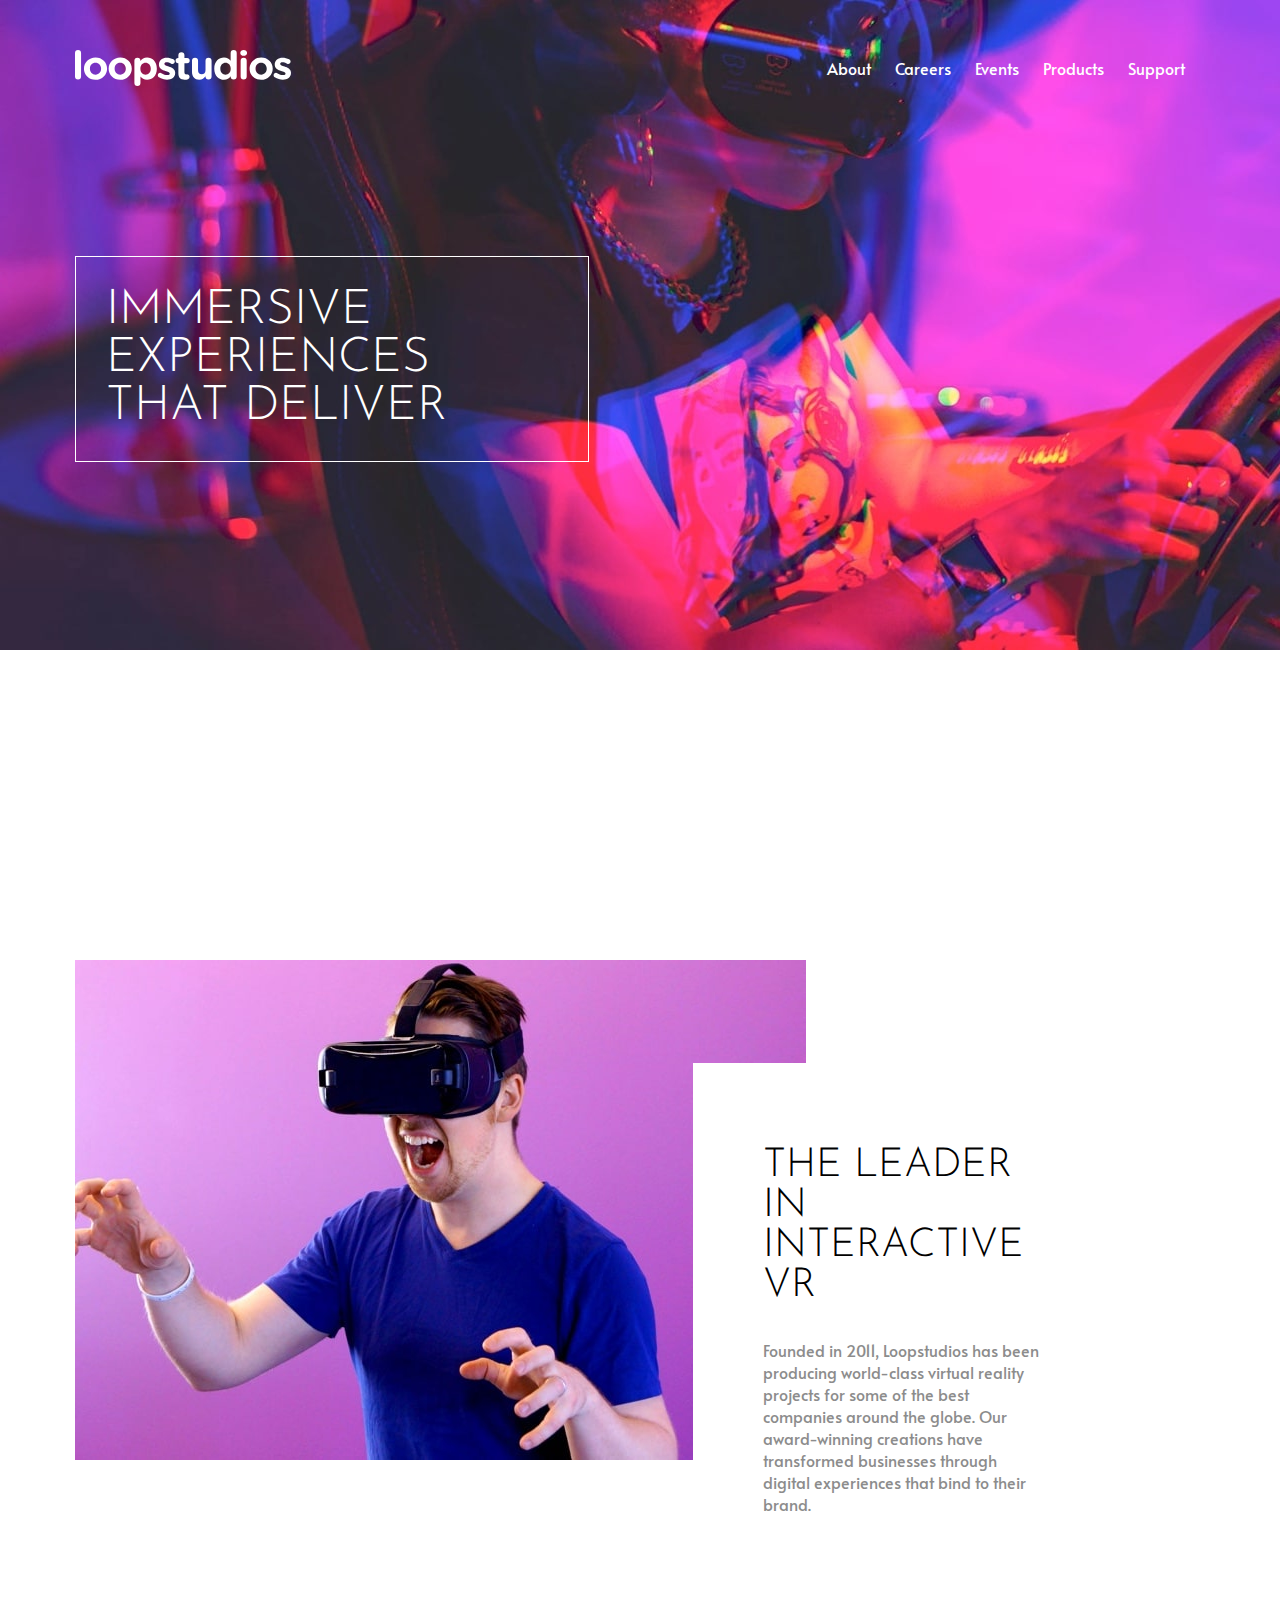
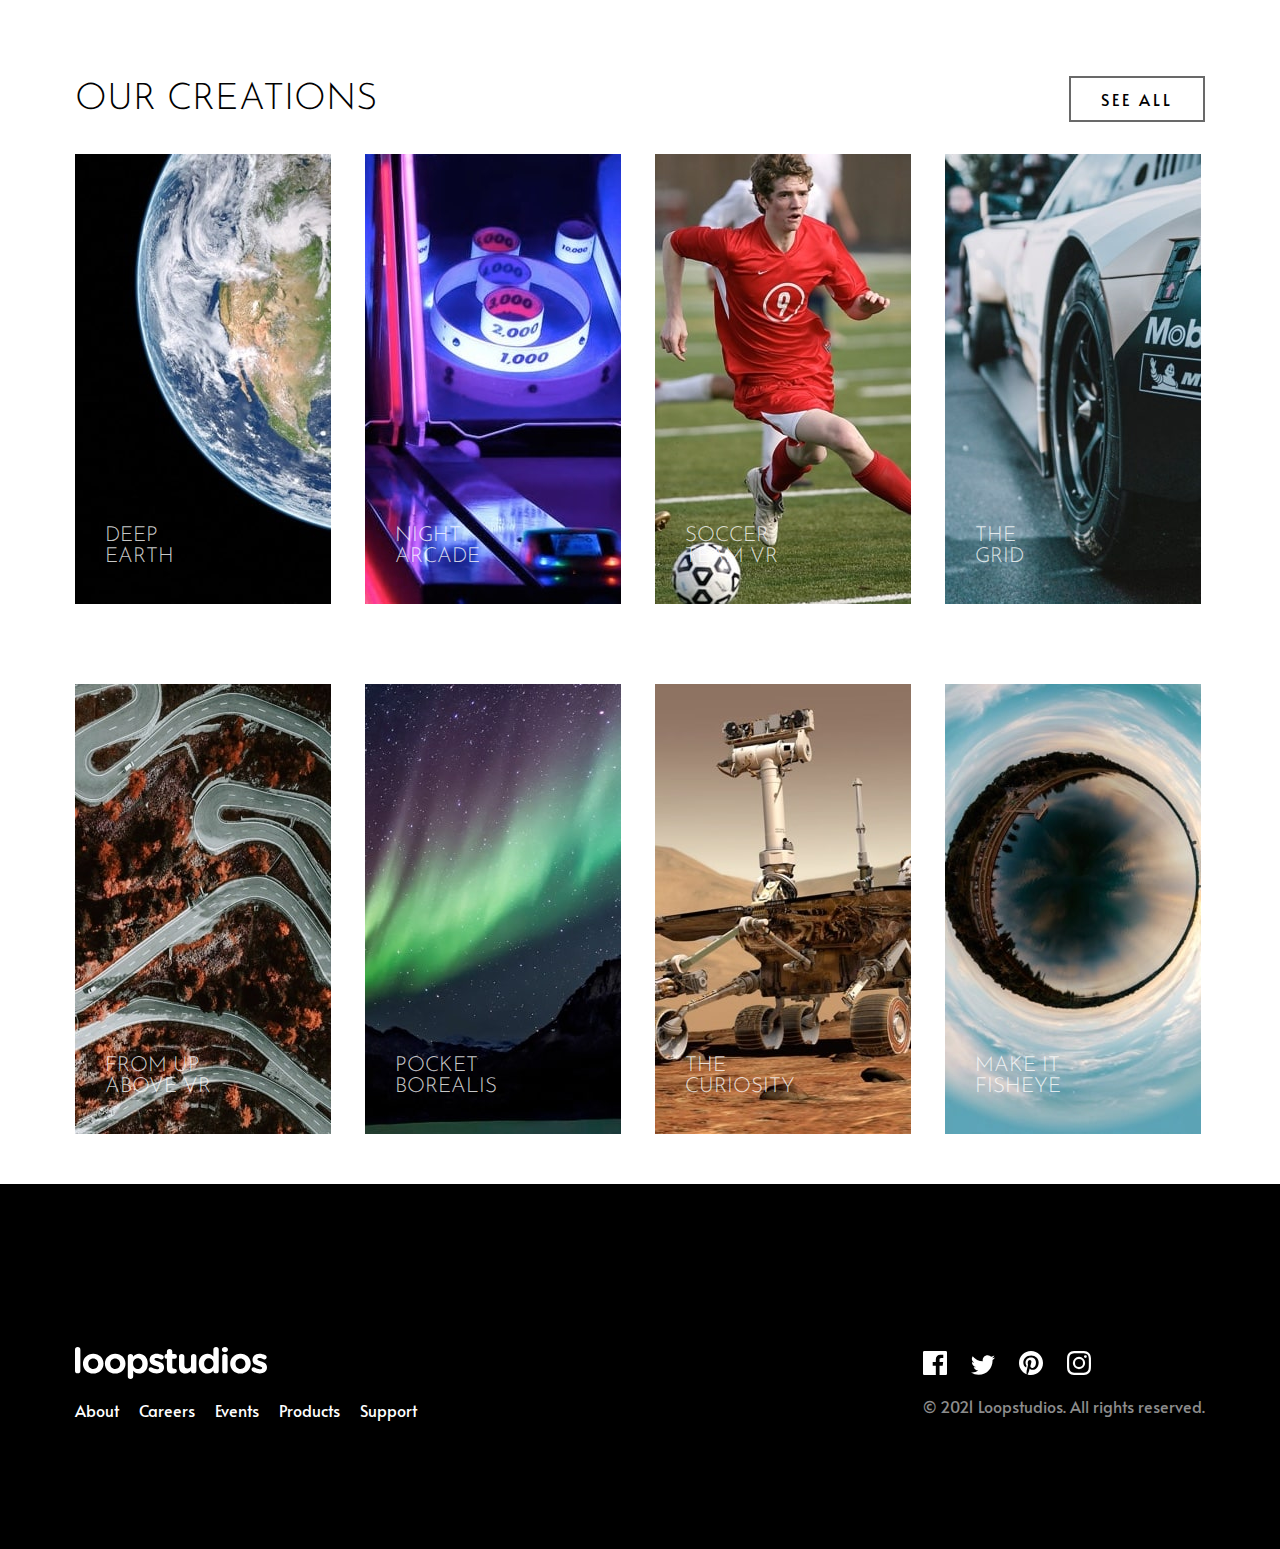
==== index.html @ 7aa30898 "Add files via upload" ====
<!DOCTYPE html>
<html lang="en">
<head>
  <meta charset="UTF-8">
  <meta name="viewport" content="width=device-width, initial-scale=1.0"> <!-- displays site properly based on user's device -->
  <link rel="stylesheet" href="https://fonts.googleapis.com/css2?family=Alata:wght@400&display=swap">
  <link rel="stylesheet" href="https://fonts.googleapis.com/css2?family=Josefin+Sans:wght@300&display=swap">
  <link rel="icon" type="image/png" sizes="32x32" href="./images/favicon-32x32.png">
  <link rel="stylesheet" href="style.css">
  <title>Frontend Mentor | Loopstudios landing page</title>
  <script src="main.js"></script>

</head>
<body>
  <section class="section-1">
    <header>
    <img src="images/logo.svg" alt="logo">
    <nav>
      <a href="#">About</a>
      <a href="#">Careers</a>
      <a href="#">Events</a>
      <a href="#">Products</a>
      <a href="#">Support</a> 
    </nav>
      <img id="icon-hamburger" class="icon-hamburger" src="images/icon-hamburger.svg" alt="icon-hamburger">
    </header>
    <h1>Immersive experiences that deliver</h1>
  </section>

  <section class="section-2">
  <picture>
   <source media="(max-width: 1000px)" srcset="images/mobile/image-interactive.jpg">   
   <img src="images/desktop/image-interactive.jpg" alt="image-interactive">
 </picture> 
    <main>
      <h2>The leader in interactive VR</h2>
      <p>Founded in 2011, Loopstudios has been producing world-class virtual reality 
        projects for some of the best companies around the globe. Our award-winning 
        creations have transformed businesses through digital experiences that bind 
        to their brand.</p>
    </main>
  </section>
  
  <section class="section-3">
    <div class="btn-div">
      <h3>Our creations</h3>
      <a class="btn" href="#">See all</a>
    </div>
    <div class="grid-images">
      <div class="earth"><p>Deep <br>earth</p></div>
      <div class="arcade"><p>Night <br>arcade</p></div>
      <div class="soocer"><p>Soccer <br>team VR</p></div>
      <div class="grid"><p>The <br>grid</p></div>
      <div class="VR"><p>From up <br>above VR</p></div>
      <div class="borealis"><p>Pocket <br>borealis</p></div>
      <div class="curiosity"><p>The <br>curiosity</p></div>
      <div class="fisheye"><p>Make it <br>fisheye</p></div>
    </div>
  </section>
  
  <footer>
    <div class="footer-menu">
      <img src="images/logo.svg" alt="logo">
      <div class="questions">
        <p>About</p>
        <p>Careers</p>
        <p>Events</p>
        <p>Products</p>
        <p>Support</p>
      </div>
    </div>
    <div class="footer-menu">
      <div class="icons">
        <svg width="24" height="24" xmlns="http://www.w3.org/2000/svg"><path d="M22.675 0H1.325C.593 0 0 .593 0 1.325v21.351C0 23.407.593 24 1.325 24H12.82v-9.294H9.692v-3.622h3.128V8.413c0-3.1 1.893-4.788 4.659-4.788 1.325 0 2.463.099 2.795.143v3.24l-1.918.001c-1.504 0-1.795.715-1.795 1.763v2.313h3.587l-.467 3.622h-3.12V24h6.116c.73 0 1.323-.593 1.323-1.325V1.325C24 .593 23.407 0 22.675 0z" fill="#FFF" fill-rule="nonzero"/></svg>
        <svg width="24" height="20" xmlns="http://www.w3.org/2000/svg"><path d="M24 2.557a9.83 9.83 0 01-2.828.775A4.932 4.932 0 0023.337.608a9.864 9.864 0 01-3.127 1.195A4.916 4.916 0 0016.616.248c-3.179 0-5.515 2.966-4.797 6.045A13.978 13.978 0 011.671 1.149a4.93 4.93 0 001.523 6.574 4.903 4.903 0 01-2.229-.616c-.054 2.281 1.581 4.415 3.949 4.89a4.935 4.935 0 01-2.224.084 4.928 4.928 0 004.6 3.419A9.9 9.9 0 010 17.54a13.94 13.94 0 007.548 2.212c9.142 0 14.307-7.721 13.995-14.646A10.025 10.025 0 0024 2.557z" fill="#FFF" fill-rule="nonzero"/></svg>
        <svg width="24" height="24" xmlns="http://www.w3.org/2000/svg"><path d="M12 0C5.373 0 0 5.372 0 12c0 5.084 3.163 9.426 7.627 11.174-.105-.949-.2-2.405.042-3.441.218-.937 1.407-5.965 1.407-5.965s-.359-.719-.359-1.782c0-1.668.967-2.914 2.171-2.914 1.023 0 1.518.769 1.518 1.69 0 1.029-.655 2.568-.994 3.995-.283 1.194.599 2.169 1.777 2.169 2.133 0 3.772-2.249 3.772-5.495 0-2.873-2.064-4.882-5.012-4.882-3.414 0-5.418 2.561-5.418 5.207 0 1.031.397 2.138.893 2.738a.36.36 0 01.083.345l-.333 1.36c-.053.22-.174.267-.402.161-1.499-.698-2.436-2.889-2.436-4.649 0-3.785 2.75-7.262 7.929-7.262 4.163 0 7.398 2.967 7.398 6.931 0 4.136-2.607 7.464-6.227 7.464-1.216 0-2.359-.631-2.75-1.378l-.748 2.853c-.271 1.043-1.002 2.35-1.492 3.146C9.57 23.812 10.763 24 12 24c6.627 0 12-5.373 12-12 0-6.628-5.373-12-12-12z" fill="#FFF" fill-rule="nonzero"/></svg>
        <svg width="24" height="24" xmlns="http://www.w3.org/2000/svg"><path d="M12 2.163c3.204 0 3.584.012 4.85.07 3.252.148 4.771 1.691 4.919 4.919.058 1.265.069 1.645.069 4.849 0 3.205-.012 3.584-.069 4.849-.149 3.225-1.664 4.771-4.919 4.919-1.266.058-1.644.07-4.85.07-3.204 0-3.584-.012-4.849-.07-3.26-.149-4.771-1.699-4.919-4.92-.058-1.265-.07-1.644-.07-4.849 0-3.204.013-3.583.07-4.849.149-3.227 1.664-4.771 4.919-4.919 1.266-.057 1.645-.069 4.849-.069zM12 0C8.741 0 8.333.014 7.053.072 2.695.272.273 2.69.073 7.052.014 8.333 0 8.741 0 12c0 3.259.014 3.668.072 4.948.2 4.358 2.618 6.78 6.98 6.98C8.333 23.986 8.741 24 12 24c3.259 0 3.668-.014 4.948-.072 4.354-.2 6.782-2.618 6.979-6.98.059-1.28.073-1.689.073-4.948 0-3.259-.014-3.667-.072-4.947-.196-4.354-2.617-6.78-6.979-6.98C15.668.014 15.259 0 12 0zm0 5.838a6.162 6.162 0 100 12.324 6.162 6.162 0 000-12.324zM12 16a4 4 0 110-8 4 4 0 010 8zm6.406-11.845a1.44 1.44 0 100 2.881 1.44 1.44 0 000-2.881z" fill="#FFF" fill-rule="nonzero"/></svg>
      </div>
      <p class="copyright">© 2021 Loopstudios. All rights reserved.</p>
    </div>
  </footer>
</body>
</html>
---- style.css ----
body{
    padding: 0;
    margin: 0;
    font-weight: 400;
    font-family: 'Alata',sans-serif;
    
}
h1,h2,h3,.grid-images p{
    font-weight: 300;
    font-size: 1.3em;
    text-transform: uppercase;
    font-family: 'Josefin Sans',sans-serif;
}
a{
    text-decoration: none;
}
p{
    color: hsl(0, 0%, 55%);
}
section,footer{
    padding: 0 75px;
}
header{
    display: flex;
    padding-top: 50px;
    align-items: center;
    justify-content: space-between;
}
header img{
    height: 4vh;
}
header a{
    color: hsl(0, 0%, 100%);
    padding-right: 20px;
}
header a:hover{
    text-decoration: underline;
    text-decoration-line: 1px;
}
.icon-hamburger{
    display: none;
}
.section-1{
    height: 85vh;
    background-image: url('images/desktop/image-hero.jpg');
    background-size: 100% cover;
    background-repeat: no-repeat;
}
h1{
    width: 40%;
    padding: 30px;
    font-size: 3em;
    margin-top: 15%;
    color: hsl(0, 0%, 100%);
    border: 1px solid hsl(0, 0%, 100%);
}
h2{
    font-size: 2.5em;
}
.section-2{
    display: flex;
    margin-top: 10%;
    align-items: center;
    justify-content: center;
}
main{
    left: -10%;
    margin-top: 15%;
    position: relative;
    padding: 50px 50px 0 70px;
    background-color: hsl(0, 0%, 100%);
}
h3{
    font-size: 2.3em;
    color: hsl(0, 0%, 0%);
}
.btn-div{  
    display: flex;
    margin-top: 10%;
    align-items: center;
    justify-content: space-between;
}
.btn{
    letter-spacing: 3px;
    padding: 10px 30px;
    color: hsl(0, 0%, 0%);
    text-transform: uppercase;
    border: 2px solid hsl(0, 0%, 41%);
}
.btn:hover{
    border: none;
    color: hsl(0, 0%, 100%);
    background-color: hsl(0, 0%, 0%);
}
.grid-images{
    gap: 30px;
    display: grid;
    grid-template-rows: 500px 500px;
    grid-template-columns: 2fr 2fr 2fr 2fr;
}
.grid-images div {
    background-size: 100% contain;
    background-repeat: no-repeat;
}
.grid-images p{
    color: hsl(0, 0%, 100%, 0.8);
    padding: 350px 30px;
}
.earth{
    background-image: url('images/desktop/image-deep-earth.jpg');
}
.arcade{
    background-image: url('images/desktop/image-night-arcade.jpg');
}
.soocer{
    background-image: url('images/desktop/image-soccer-team.jpg');
}
.grid{
    background-image: url('images/desktop/image-grid.jpg');
}
.VR{
    background-image: url('images/desktop/image-from-above.jpg');
}
.borealis{
    background-image: url('images/desktop/image-pocket-borealis.jpg');
}
.curiosity{
    background-image: url('images/desktop/image-curiosity.jpg');
}
.fisheye{
    background-image: url('images/desktop/image-fisheye.jpg');
}
footer{
    height: 35vh;
    display: flex;
    padding-top: 50px;
    align-items: center;
    justify-content: space-between;
    background-color: hsl(0, 0%, 0%);
}
.footer-menu{
    flex-direction: column;
}
.questions{
    display: flex;
}
.questions p,.icons svg{
    padding-right: 20px;
    color: hsl(0, 0%, 100%);
}
.icons svg:hover{
    border-width: 1px;
    border-bottom: 1px solid hsl(0, 0%, 100%);
}
.questions p:hover{
    cursor: pointer;
    text-decoration: underline;
}
.copyright{
    text-align: right;
}
@media screen and (max-width: 1000px) {
    section,footer{
        padding: 0 30px;
    }
    header nav{
        display: none;
    }
    h1{
        margin-top: 40%;
        font-size: 3em;
        width: 85%;
    }
    .icon-hamburger{
        display: block;
    }
    .section-1{
        height: 120vh;
        background-position: center;
        background-image: url('images/mobile/image-hero.jpg');
    }
    .section-2 img{
        max-width: 100%;
    }
    .section-2{
        flex-direction: column;
    }
    main{
        text-align: center;
        width: 100%;
        padding: 0;
        left: 0;
    }
    .btn-div{
        flex-direction: column;
    }
    .grid-images{
        grid-template-columns: 1fr;
        grid-template-rows: repeat(8,250px);
        gap: 20px;
    }
    .grid-images div{
        background-position: center;
    }
    .grid-images div p{
        padding: 0;
        margin-top: 35%;
        margin-left: 5%;
    }
    footer{
        height: auto;
        text-align: center;
        flex-direction: column;
    }
    footer div{
        flex-direction: column;
    }
    .earth{
        background-image: url('images/mobile/image-deep-earth.jpg');
    }
    .arcade{
        background-image: url('images/mobile/image-night-arcade.jpg');
    }
    .soocer{
        background-image: url('images/mobile/image-soccer-team.jpg');
    }
    .grid{
        background-image: url('images/mobile/image-grid.jpg');
    }
    .VR{
        background-image: url('images/mobile/image-from-above.jpg');
    }
    .borealis{
        background-image: url('images/mobile/image-pocket-borealis.jpg');
    }
    .curiosity{
        background-image: url('images/mobile/image-curiosity.jpg');
    }
    .fisheye{
        background-image: url('images/mobile/image-fisheye.jpg');
    }
}
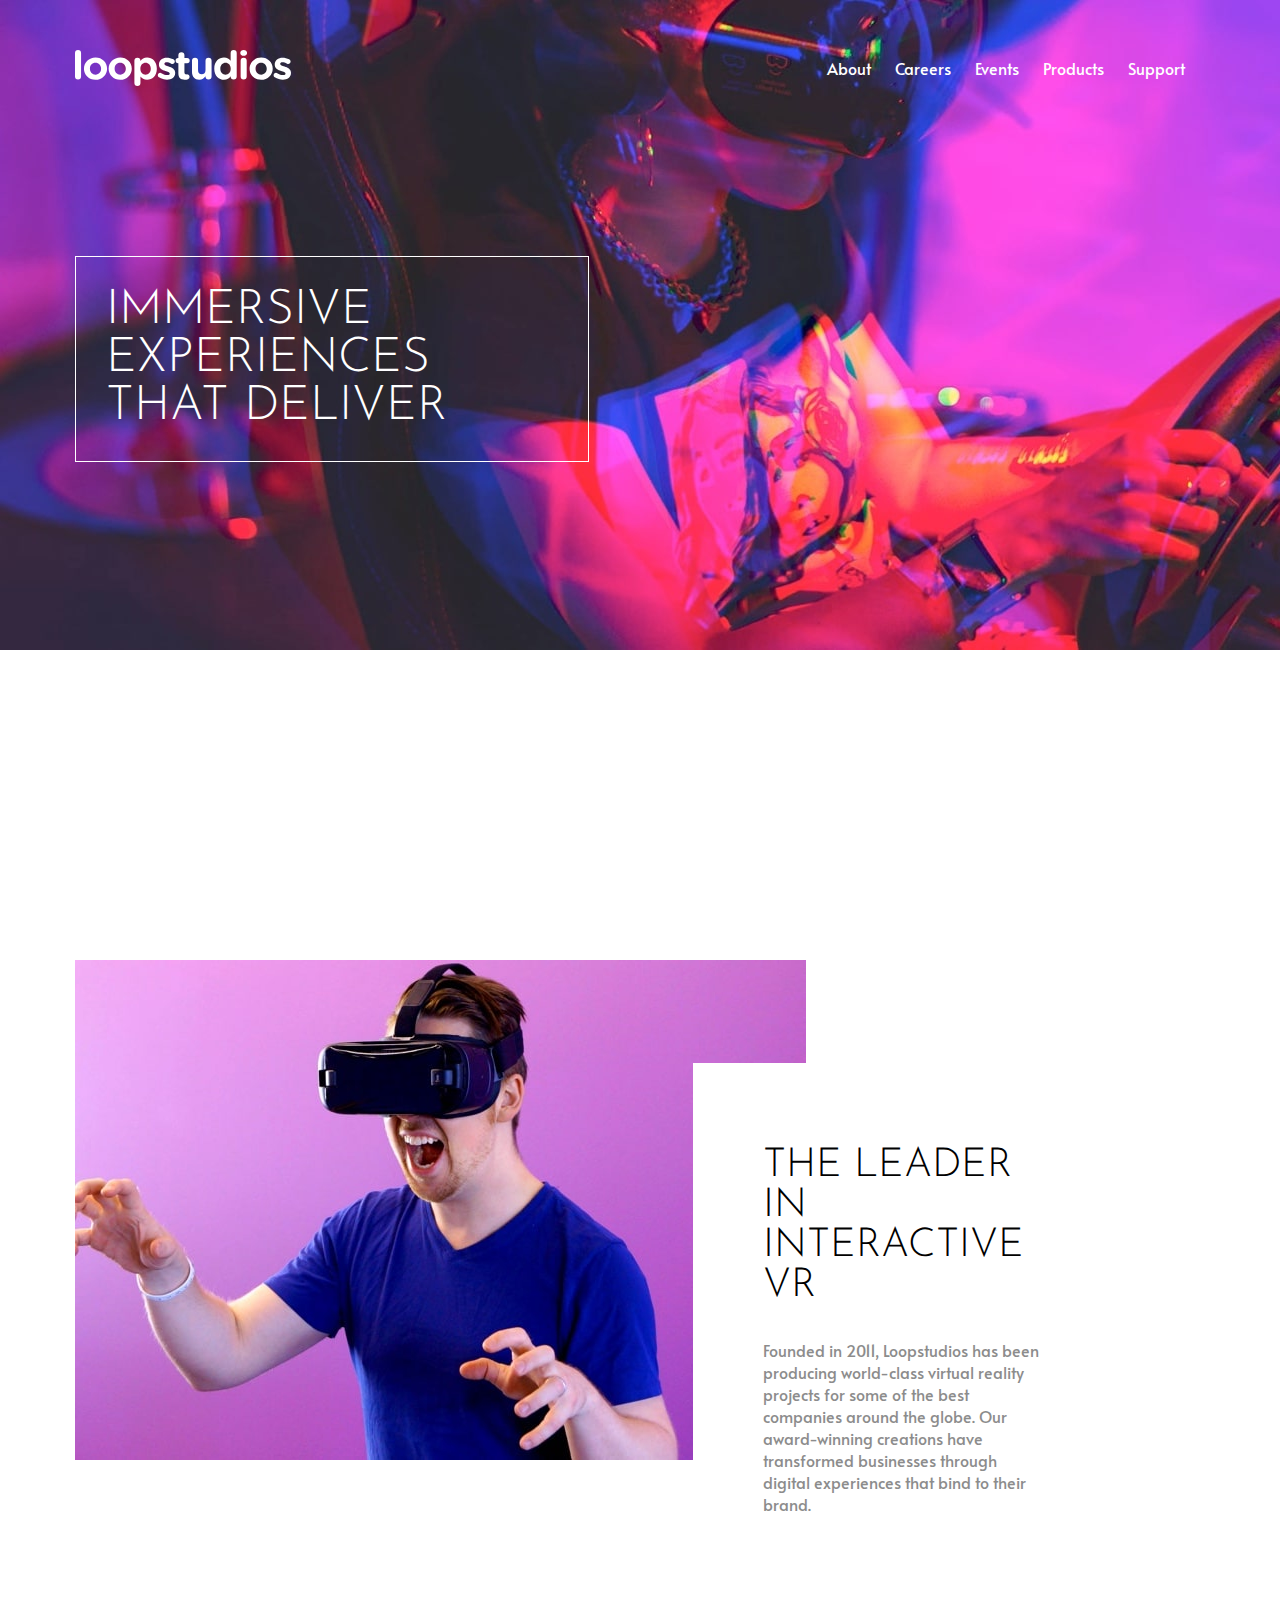
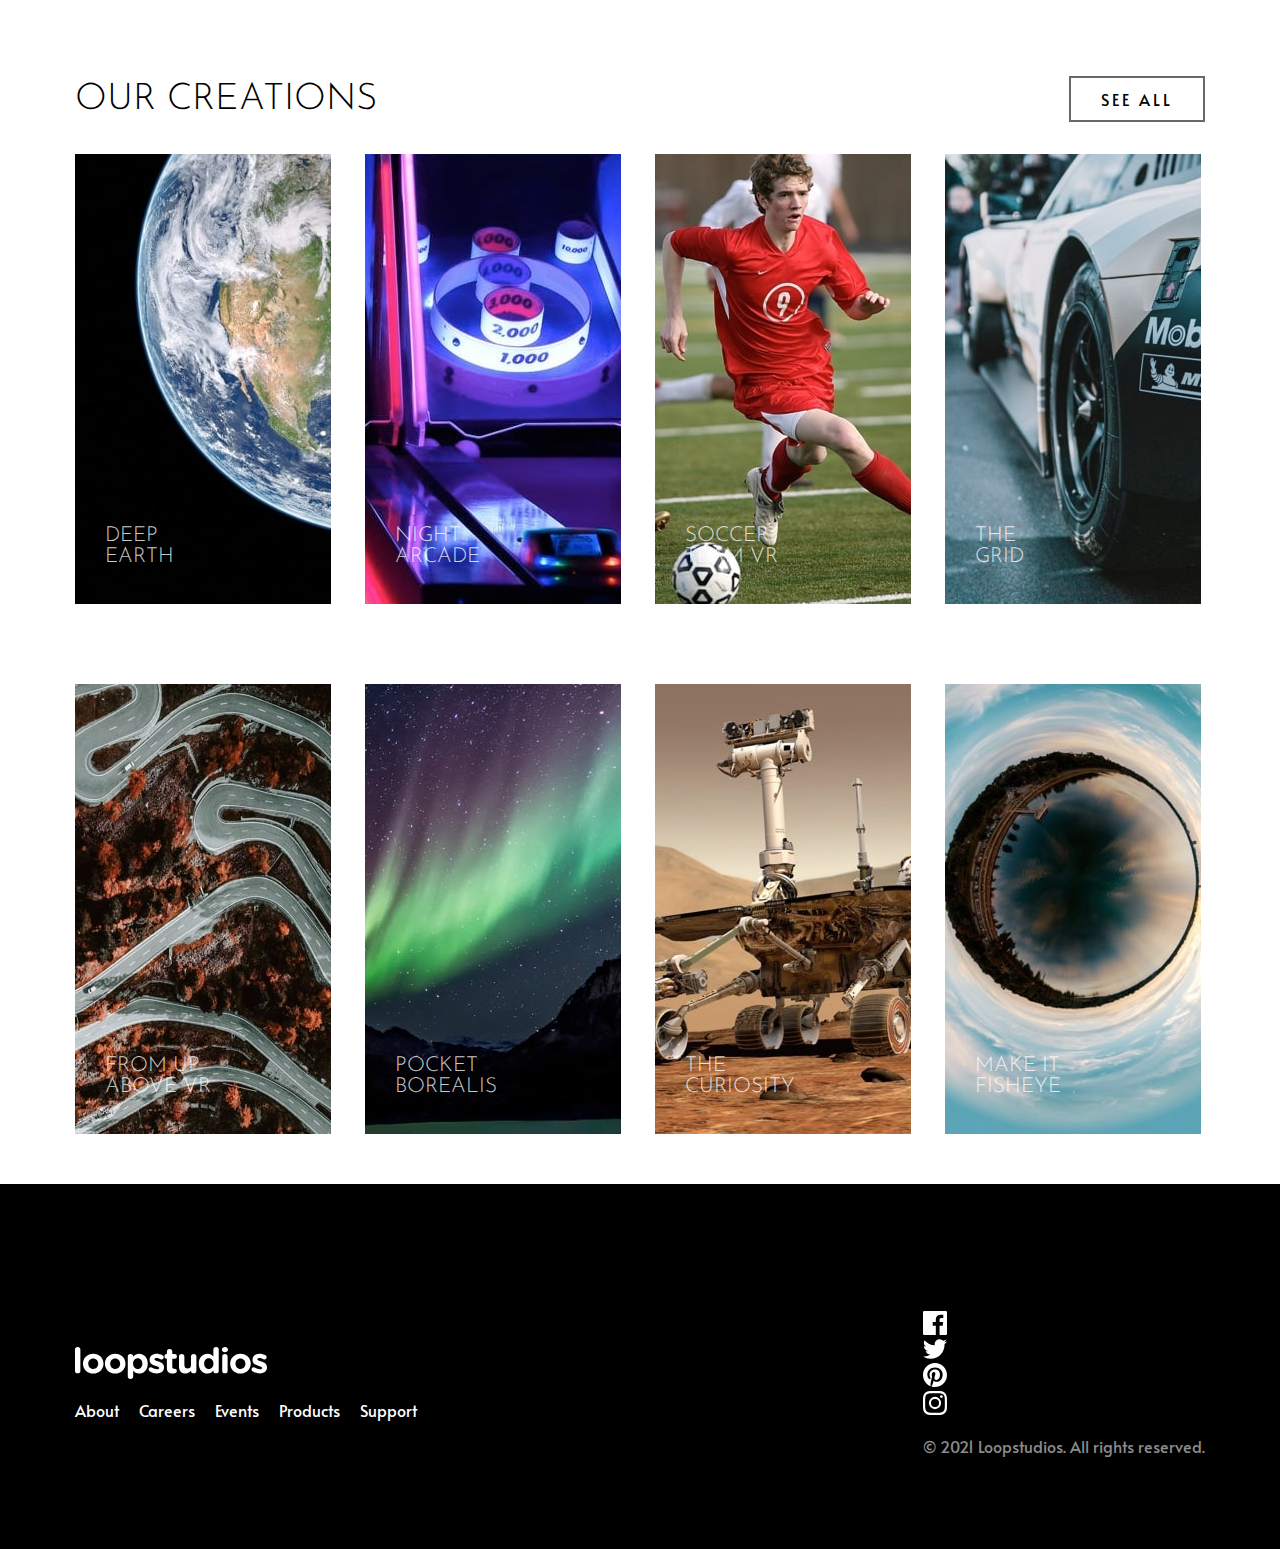
==== commit 80e5aac6: "Update index.html" ====
--- a/index.html
+++ b/index.html
@@ -14,20 +14,21 @@
 <body>
   <section class="section-1">
     <header>
-    <img src="images/logo.svg" alt="logo">
-    <nav>
-      <a href="#">About</a>
-      <a href="#">Careers</a>
-      <a href="#">Events</a>
-      <a href="#">Products</a>
-      <a href="#">Support</a> 
-    </nav>
-      <img id="icon-hamburger" class="icon-hamburger" src="images/icon-hamburger.svg" alt="icon-hamburger">
+      <img src="images/logo.svg" alt="logo">
+      <nav>
+        <a href="#">About</a>
+        <a href="#">Careers</a>
+        <a href="#">Events</a>
+        <a href="#">Products</a>
+        <a href="#">Support</a> 
+      </nav>
+      <img class="icon-hamburger" src="images/icon-hamburger.svg" alt="icon-hamburger">
     </header>
     <h1>Immersive experiences that deliver</h1>
   </section>
 
   <section class="section-2">
+
   <picture>
    <source media="(max-width: 1000px)" srcset="images/mobile/image-interactive.jpg">   
    <img src="images/desktop/image-interactive.jpg" alt="image-interactive">
@@ -71,10 +72,10 @@
     </div>
     <div class="footer-menu">
       <div class="icons">
-        <svg width="24" height="24" xmlns="http://www.w3.org/2000/svg"><path d="M22.675 0H1.325C.593 0 0 .593 0 1.325v21.351C0 23.407.593 24 1.325 24H12.82v-9.294H9.692v-3.622h3.128V8.413c0-3.1 1.893-4.788 4.659-4.788 1.325 0 2.463.099 2.795.143v3.24l-1.918.001c-1.504 0-1.795.715-1.795 1.763v2.313h3.587l-.467 3.622h-3.12V24h6.116c.73 0 1.323-.593 1.323-1.325V1.325C24 .593 23.407 0 22.675 0z" fill="#FFF" fill-rule="nonzero"/></svg>
-        <svg width="24" height="20" xmlns="http://www.w3.org/2000/svg"><path d="M24 2.557a9.83 9.83 0 01-2.828.775A4.932 4.932 0 0023.337.608a9.864 9.864 0 01-3.127 1.195A4.916 4.916 0 0016.616.248c-3.179 0-5.515 2.966-4.797 6.045A13.978 13.978 0 011.671 1.149a4.93 4.93 0 001.523 6.574 4.903 4.903 0 01-2.229-.616c-.054 2.281 1.581 4.415 3.949 4.89a4.935 4.935 0 01-2.224.084 4.928 4.928 0 004.6 3.419A9.9 9.9 0 010 17.54a13.94 13.94 0 007.548 2.212c9.142 0 14.307-7.721 13.995-14.646A10.025 10.025 0 0024 2.557z" fill="#FFF" fill-rule="nonzero"/></svg>
-        <svg width="24" height="24" xmlns="http://www.w3.org/2000/svg"><path d="M12 0C5.373 0 0 5.372 0 12c0 5.084 3.163 9.426 7.627 11.174-.105-.949-.2-2.405.042-3.441.218-.937 1.407-5.965 1.407-5.965s-.359-.719-.359-1.782c0-1.668.967-2.914 2.171-2.914 1.023 0 1.518.769 1.518 1.69 0 1.029-.655 2.568-.994 3.995-.283 1.194.599 2.169 1.777 2.169 2.133 0 3.772-2.249 3.772-5.495 0-2.873-2.064-4.882-5.012-4.882-3.414 0-5.418 2.561-5.418 5.207 0 1.031.397 2.138.893 2.738a.36.36 0 01.083.345l-.333 1.36c-.053.22-.174.267-.402.161-1.499-.698-2.436-2.889-2.436-4.649 0-3.785 2.75-7.262 7.929-7.262 4.163 0 7.398 2.967 7.398 6.931 0 4.136-2.607 7.464-6.227 7.464-1.216 0-2.359-.631-2.75-1.378l-.748 2.853c-.271 1.043-1.002 2.35-1.492 3.146C9.57 23.812 10.763 24 12 24c6.627 0 12-5.373 12-12 0-6.628-5.373-12-12-12z" fill="#FFF" fill-rule="nonzero"/></svg>
-        <svg width="24" height="24" xmlns="http://www.w3.org/2000/svg"><path d="M12 2.163c3.204 0 3.584.012 4.85.07 3.252.148 4.771 1.691 4.919 4.919.058 1.265.069 1.645.069 4.849 0 3.205-.012 3.584-.069 4.849-.149 3.225-1.664 4.771-4.919 4.919-1.266.058-1.644.07-4.85.07-3.204 0-3.584-.012-4.849-.07-3.26-.149-4.771-1.699-4.919-4.92-.058-1.265-.07-1.644-.07-4.849 0-3.204.013-3.583.07-4.849.149-3.227 1.664-4.771 4.919-4.919 1.266-.057 1.645-.069 4.849-.069zM12 0C8.741 0 8.333.014 7.053.072 2.695.272.273 2.69.073 7.052.014 8.333 0 8.741 0 12c0 3.259.014 3.668.072 4.948.2 4.358 2.618 6.78 6.98 6.98C8.333 23.986 8.741 24 12 24c3.259 0 3.668-.014 4.948-.072 4.354-.2 6.782-2.618 6.979-6.98.059-1.28.073-1.689.073-4.948 0-3.259-.014-3.667-.072-4.947-.196-4.354-2.617-6.78-6.979-6.98C15.668.014 15.259 0 12 0zm0 5.838a6.162 6.162 0 100 12.324 6.162 6.162 0 000-12.324zM12 16a4 4 0 110-8 4 4 0 010 8zm6.406-11.845a1.44 1.44 0 100 2.881 1.44 1.44 0 000-2.881z" fill="#FFF" fill-rule="nonzero"/></svg>
+        <div class="icon-container"><svg class="icon" width="24" height="24" xmlns="http://www.w3.org/2000/svg"><path d="M22.675 0H1.325C.593 0 0 .593 0 1.325v21.351C0 23.407.593 24 1.325 24H12.82v-9.294H9.692v-3.622h3.128V8.413c0-3.1 1.893-4.788 4.659-4.788 1.325 0 2.463.099 2.795.143v3.24l-1.918.001c-1.504 0-1.795.715-1.795 1.763v2.313h3.587l-.467 3.622h-3.12V24h6.116c.73 0 1.323-.593 1.323-1.325V1.325C24 .593 23.407 0 22.675 0z" fill="#FFF" fill-rule="nonzero"/></svg></div>
+        <div class="icon-container"><svg class="icon" width="24" height="20" xmlns="http://www.w3.org/2000/svg"><path d="M24 2.557a9.83 9.83 0 01-2.828.775A4.932 4.932 0 0023.337.608a9.864 9.864 0 01-3.127 1.195A4.916 4.916 0 0016.616.248c-3.179 0-5.515 2.966-4.797 6.045A13.978 13.978 0 011.671 1.149a4.93 4.93 0 001.523 6.574 4.903 4.903 0 01-2.229-.616c-.054 2.281 1.581 4.415 3.949 4.89a4.935 4.935 0 01-2.224.084 4.928 4.928 0 004.6 3.419A9.9 9.9 0 010 17.54a13.94 13.94 0 007.548 2.212c9.142 0 14.307-7.721 13.995-14.646A10.025 10.025 0 0024 2.557z" fill="#FFF" fill-rule="nonzero"/></svg></div>
+        <div class="icon-container"><svg class="icon" width="24" height="24" xmlns="http://www.w3.org/2000/svg"><path d="M12 0C5.373 0 0 5.372 0 12c0 5.084 3.163 9.426 7.627 11.174-.105-.949-.2-2.405.042-3.441.218-.937 1.407-5.965 1.407-5.965s-.359-.719-.359-1.782c0-1.668.967-2.914 2.171-2.914 1.023 0 1.518.769 1.518 1.69 0 1.029-.655 2.568-.994 3.995-.283 1.194.599 2.169 1.777 2.169 2.133 0 3.772-2.249 3.772-5.495 0-2.873-2.064-4.882-5.012-4.882-3.414 0-5.418 2.561-5.418 5.207 0 1.031.397 2.138.893 2.738a.36.36 0 01.083.345l-.333 1.36c-.053.22-.174.267-.402.161-1.499-.698-2.436-2.889-2.436-4.649 0-3.785 2.75-7.262 7.929-7.262 4.163 0 7.398 2.967 7.398 6.931 0 4.136-2.607 7.464-6.227 7.464-1.216 0-2.359-.631-2.75-1.378l-.748 2.853c-.271 1.043-1.002 2.35-1.492 3.146C9.57 23.812 10.763 24 12 24c6.627 0 12-5.373 12-12 0-6.628-5.373-12-12-12z" fill="#FFF" fill-rule="nonzero"/></svg></div>
+        <div class="icon-container"><svg class="icon" width="24" height="24" xmlns="http://www.w3.org/2000/svg"><path d="M12 2.163c3.204 0 3.584.012 4.85.07 3.252.148 4.771 1.691 4.919 4.919.058 1.265.069 1.645.069 4.849 0 3.205-.012 3.584-.069 4.849-.149 3.225-1.664 4.771-4.919 4.919-1.266.058-1.644.07-4.85.07-3.204 0-3.584-.012-4.849-.07-3.26-.149-4.771-1.699-4.919-4.92-.058-1.265-.07-1.644-.07-4.849 0-3.204.013-3.583.07-4.849.149-3.227 1.664-4.771 4.919-4.919 1.266-.057 1.645-.069 4.849-.069zM12 0C8.741 0 8.333.014 7.053.072 2.695.272.273 2.69.073 7.052.014 8.333 0 8.741 0 12c0 3.259.014 3.668.072 4.948.2 4.358 2.618 6.78 6.98 6.98C8.333 23.986 8.741 24 12 24c3.259 0 3.668-.014 4.948-.072 4.354-.2 6.782-2.618 6.979-6.98.059-1.28.073-1.689.073-4.948 0-3.259-.014-3.667-.072-4.947-.196-4.354-2.617-6.78-6.979-6.98C15.668.014 15.259 0 12 0zm0 5.838a6.162 6.162 0 100 12.324 6.162 6.162 0 000-12.324zM12 16a4 4 0 110-8 4 4 0 010 8zm6.406-11.845a1.44 1.44 0 100 2.881 1.44 1.44 0 000-2.881z" fill="#FFF" fill-rule="nonzero"/></svg></div>
       </div>
       <p class="copyright">© 2021 Loopstudios. All rights reserved.</p>
     </div>
